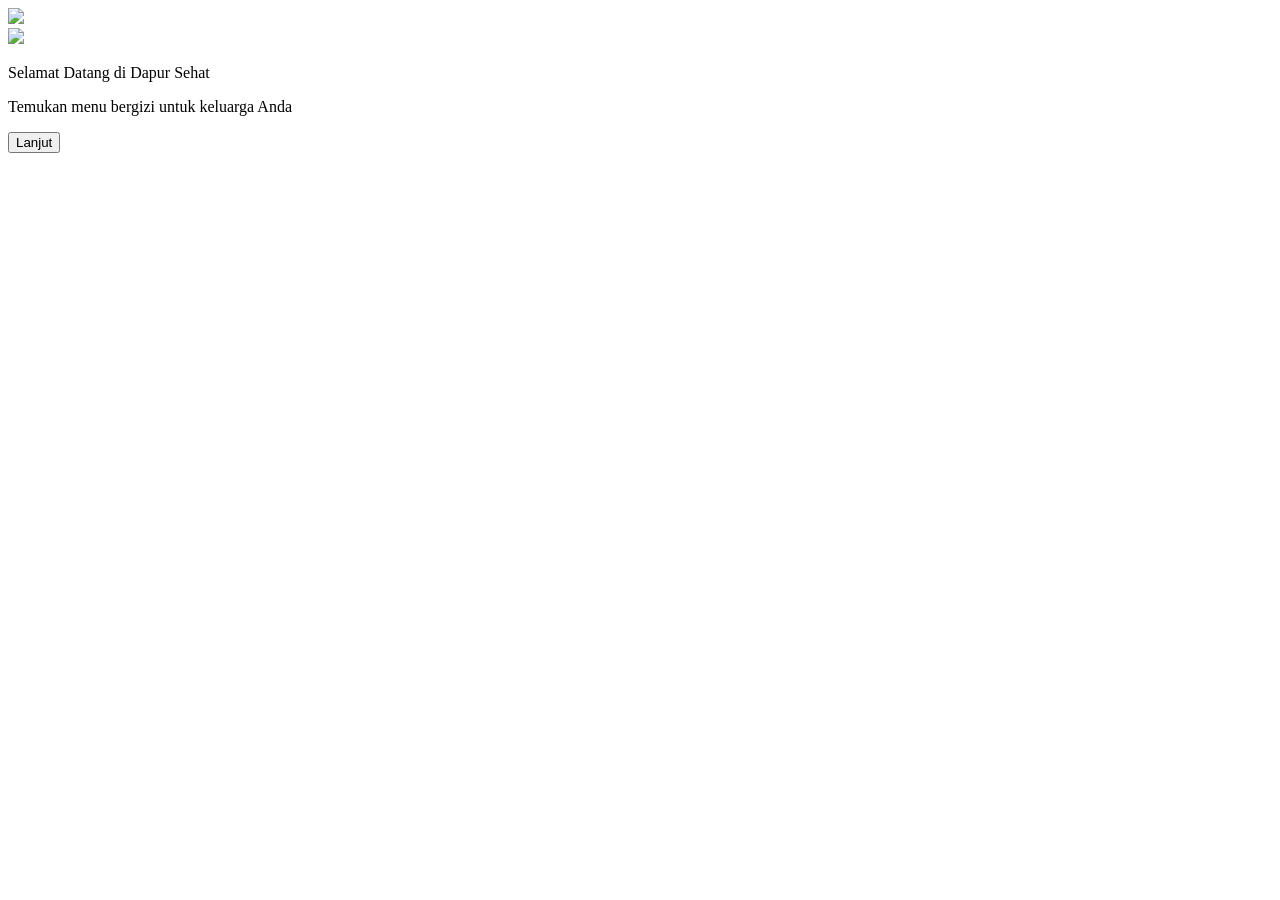
==== index.html @ ae4d4798 "Add files via upload file individu" ====
<!DOCTYPE html>
<html>
<head>
  <title>Selamat Datang - Dapur Sehat</title>
  <link rel="stylesheet" href="css/style.css">
</head>
<body class="landing-bg">

  <header class="bkkbn-header">
    <div class="header-content">
      <img src="assets/logo-bkkbn.png" class="logo-bkkbn">
    </div>
  </header>

  <div class="landing-container">
    <div class="logo-container">
      <img src="assets/logo.png" class="logo-landing">
    </div>

    <div class="welcome-section">
        <p class="subtitle-highlight">Selamat Datang di Dapur Sehat</p>
        <p class="subtitle-text">Temukan menu bergizi untuk keluarga Anda</p>
    </div>

    <button class="btn-lanjut" onclick="window.location.href='home.html'">
      Lanjut
    </button>
  </div>

</body>
</html>
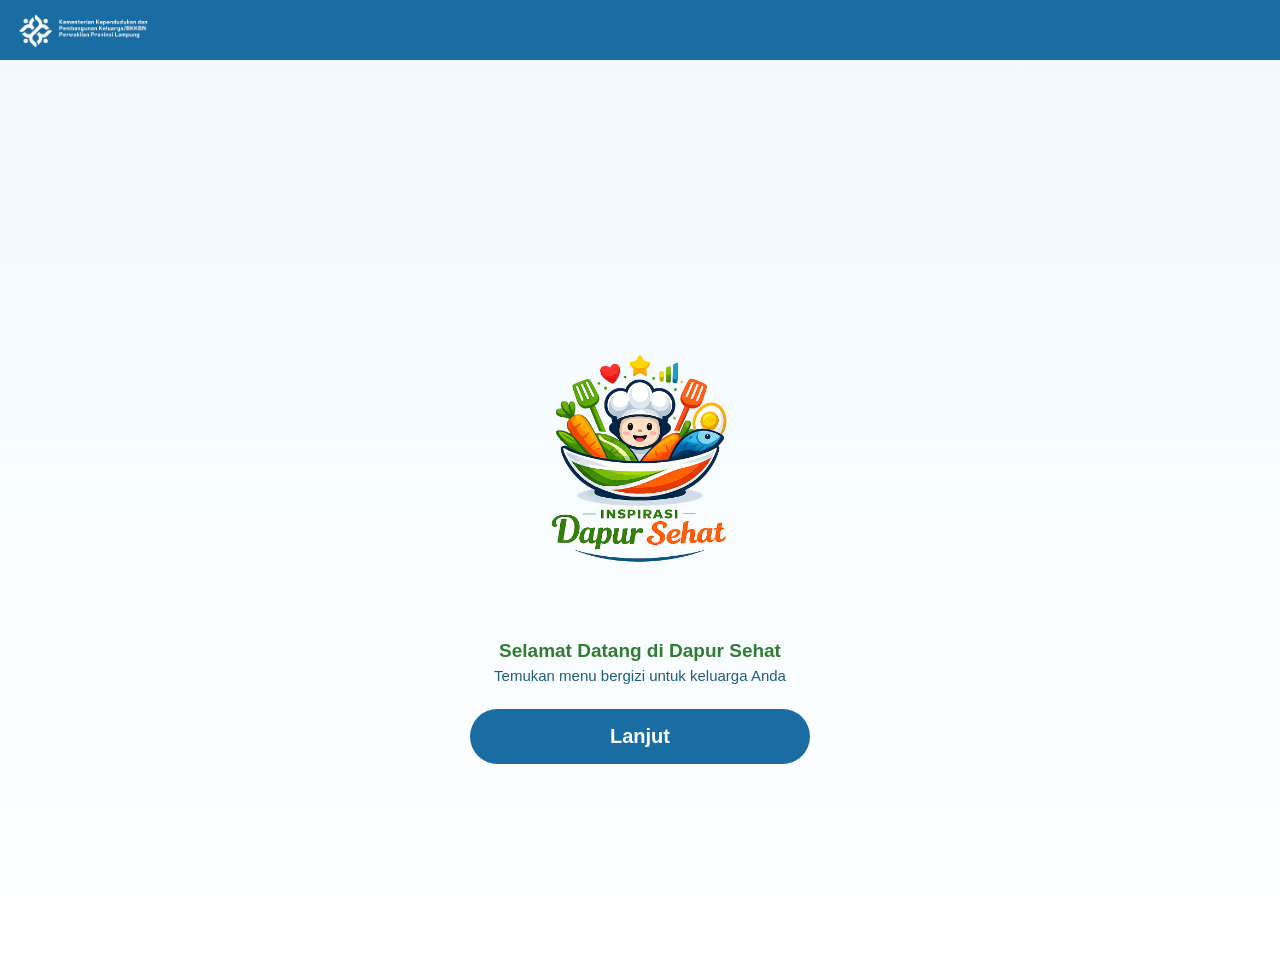
==== commit 53694418: "Update index.html" ====
--- a/index.html
+++ b/index.html
@@ -3,6 +3,9 @@
 <head>
   <title>Selamat Datang - Dapur Sehat</title>
   <link rel="stylesheet" href="css/style.css">
+  <!-- PWA -->
+  <link rel="manifest" href="manifest.json">
+  <meta name="theme-color" content="#4CAF50">
 </head>
 <body class="landing-bg">
 
@@ -26,6 +29,14 @@
       Lanjut
     </button>
   </div>
+  
+  <!-- Service Worker -->
+  <script>
+  if ("serviceWorker" in navigator) {
+    navigator.serviceWorker.register("service-worker.js")
+      .then(() => console.log("Service Worker Registered"));
+  }
+  </script>
 
 </body>
-</html>+</html>
--- a/css/style.css
+++ b/css/style.css
@@ -0,0 +1,709 @@
+body {
+  font-family: Arial, sans-serif;
+  background: linear-gradient(to bottom, #e3f2fd, #ffffff);
+  text-align: center;
+  margin: 0;
+  padding: 0;
+}
+
+/* Logo */
+.logo-container {
+  text-align: center;
+  margin-top: 30px;
+}
+
+.logo {
+  width: 260px;       /* Dibesarkan */
+  display: block;
+  margin: auto;
+}
+
+/* Tulisan Inspirasi */
+.logo-text {
+  font-size: 20px;
+  color: #2c3e50;
+  margin-top: 10px;
+}
+/* Judul */
+h1 {
+  color: #2c3e50;
+  font-size: 38px;
+  margin-top: 5px;
+}
+
+/* Subtitle */
+.subtitle {
+  color: gray;
+  margin-bottom: 20px;
+}
+
+/* Menu Box */
+.menu {
+  background: white;
+  padding: 30px;
+  border-radius: 20px;
+  width: 300px;
+  margin: auto;
+  box-shadow: 0 8px 20px rgba(0,0,0,0.1);
+}
+
+/* Button */
+.menu button {
+  display: block;
+  width: 100%;
+  padding: 15px;
+  margin: 10px 0;
+  border: none;
+  border-radius: 15px;
+  font-size: 18px;
+  cursor: pointer;
+  transition: 0.3s;
+}
+
+/* Button Masak */
+.menu button:nth-child(1) {
+  background: #4CAF50;
+  color: white;
+}
+
+/* Button Stunting */
+.menu button:nth-child(2) {
+  background: #1b7db9;
+  color: white;
+}
+
+/* Hover */
+.menu button:hover {
+  transform: scale(1.05);
+}
+
+/* Footer */
+.footer {
+  margin-top: 40px;
+  color: gray;
+  font-size: 14px;
+}
+
+/* ================= HALAMAN MASAK ================= */
+.masak-bg {
+  background-image: url('../assets/sayur.png');
+  background-size: cover;
+  background-position: center;
+}
+
+.container {
+  text-align: center;
+  padding: 20px;
+}
+
+.bahan-box {
+  background: white;
+  padding: 20px;
+  border-radius: 15px;
+  width: 300px;
+  margin: auto;
+  box-shadow: 0 4px 8px rgba(0,0,0,0.2);
+}
+
+label {
+  display: block;
+  margin: 10px;
+  font-size: 18px;
+}
+
+/* Tombol kembali */
+.btn {
+  margin-top: 20px;
+  padding: 10px 20px;
+  border: none;
+  border-radius: 10px;
+  background: orange;
+  color: white;
+  font-size: 16px;
+  cursor: pointer;
+}
+
+/* ================= HALAMAN STUNTING ================= */
+.stunting-bg {
+  background-image: url('../assets/bg\ gizi.png');
+  background-size: cover;
+  background-position: center;
+  background-repeat: no-repeat;
+}
+
+/* Card Target */
+.card-container {
+  display: grid;
+  grid-template-columns: 1fr 1fr;
+  gap: 15px;
+  margin: 20px;
+}
+
+.card {
+  background: white;
+  padding: 20px;
+  border-radius: 15px;
+  box-shadow: 0 4px 8px rgba(0,0,0,0.2);
+  cursor: pointer;
+}
+
+.card img {
+  width: 90px;
+}
+
+.card:hover {
+  transform: scale(1.05);
+}
+
+/* Info Box */
+#infoBox {
+  background: white;
+  padding: 20px;
+  border-radius: 15px;
+  margin: 20px;
+  display: none;
+}
+
+/* ================= HALAMAN DETAIL GIZI (FIXED & CENTERED) ================= */
+
+/* Layout Grid: Maksimal 3 kolom di desktop & Rata Tengah */
+.detail-grid {
+  display: grid;
+  /* Mengunci lebar kolom agar maksimal 3 per baris di desktop */
+  grid-template-columns: repeat(auto-fit, 320px); 
+  gap: 25px;
+  padding: 20px;
+  max-width: 1100px; /* Membatasi lebar agar tetap 3 kolom di layar lebar */
+  margin: 0 auto;
+  justify-content: center; /* Kunci untuk membuat card rata tengah */
+}
+
+/* Desain Kotak Putih Detail */
+.detail-card {
+  background: white;
+  padding: 25px;
+  border-radius: 20px;
+  box-shadow: 0 4px 15px rgba(0,0,0,0.1);
+  text-align: center;
+  transition: 0.3s;
+  display: flex;
+  flex-direction: column;
+  min-height: 280px; /* Agar tinggi kotak seragam */
+}
+
+.detail-card:hover {
+  transform: translateY(-5px);
+  box-shadow: 0 8px 20px rgba(0,0,0,0.15);
+}
+
+/* Judul Komponen Gizi */
+.card-header {
+  font-size: 22px;
+  font-weight: bold;
+  color: #2c3e50;
+  margin-bottom: 15px;
+  border-bottom: 3px solid #4CAF50;
+  display: block; /* Mengisi lebar kotak */
+  padding-bottom: 10px;
+}
+
+/* Teks keterangan (Kebutuhan Awal, Tambahan & Fungsi) */
+.detail-card p {
+  text-align: left;
+  margin: 6px 0;
+  font-size: 15px;
+  color: #333;
+  line-height: 1.5;
+}
+
+/* Kotak Khusus Contoh Pangan Lokal */
+.pangan-lokal {
+  margin-top: auto; /* Mendorong kotak hijau ke posisi paling bawah kartu */
+  background: #f1f8e9;
+  padding: 12px;
+  border-radius: 12px;
+  font-size: 14px;
+  color: #2e7d32;
+  font-style: italic;
+  text-align: left;
+  border-left: 5px solid #4CAF50;
+}
+
+/* Penyesuaian untuk Layar Kecil (HP) */
+@media (max-width: 700px) {
+  .detail-grid {
+    grid-template-columns: 1fr; /* 1 Kolom penuh di HP */
+    max-width: 350px;
+  }
+}
+
+/* ================= WARNA SUBTITLE BARU ================= */
+
+.welcome-section {
+  margin-top: 10px;
+  margin-bottom: 25px;
+}
+
+/* Baris Pertama: Hijau Tua Segar */
+.subtitle-highlight {
+  color: #2E7D32; 
+  font-weight: bold;
+  font-size: 19px;
+  margin: 0;
+}
+
+/* Baris Kedua: Abu-abu Kebiruan yang Kalem */
+.subtitle-text {
+  color: #1c5e7e;
+  font-size: 15px;
+  margin-top: 5px;
+}
+
+/* ================= TAMPILAN HALAMAN SELAMAT DATANG ================= */
+
+.landing-bg {
+  background: linear-gradient(to bottom, #f0f9ff, #ffffff);
+  height: 100vh;
+  display: flex;
+  justify-content: center;
+  align-items: center;
+  margin: 0;
+}
+
+.landing-container {
+  text-align: center;
+  width: 100%;
+  max-width: 400px;
+}
+
+.logo-landing {
+  width: 280px; /* Ukuran logo lebih besar sedikit agar dominan */
+  margin-bottom: 20px;
+}
+
+.welcome-text h2 {
+  color: #2c3e50;
+  font-size: 22px;
+  margin-bottom: 5px;
+}
+
+.welcome-text p {
+  color: #546e7a;
+  font-size: 16px;
+  margin-bottom: 40px;
+}
+
+/* Tombol Biru Besar "Lanjut" */
+.btn-lanjut {
+  background-color: #1a6da3; /* Warna biru sesuai gambar */
+  color: white;
+  width: 85%; /* Sedikit lebih kecil dari lebar layar */
+  padding: 16px;
+  border: none;
+  border-radius: 50px; /* Sangat bulat */
+  font-size: 20px;
+  font-weight: bold;
+  cursor: pointer;
+  transition: 0.3s;
+}
+
+.btn-lanjut:hover {
+  background-color: #155a8a;
+  transform: scale(1.03);
+}
+
+/* ================= HEADER BKKBN ================= */
+.bkkbn-header {
+  background-color: #1a6da3;
+  width: 100%;
+  height: 60px;              /* ⬅️ tinggi sama semua */
+  display: flex;
+  align-items: center;
+  position: fixed;
+  top: 0;
+  left: 0;
+  z-index: 1000;
+}
+
+.header-content {
+  display: flex;
+  align-items: center;
+  padding-left: 15px;       
+}
+
+.logo-bkkbn {
+  height: 55px;              
+  display: block;
+}
+
+body {
+  margin-top: 70px;
+}
+.header-text p {
+  color: white !important;
+  margin: 0 !important;
+  font-size: 11px !important;
+  text-align: left !important;
+  line-height: 1.2 !important;
+  font-weight: bold;
+  text-transform: uppercase;
+}
+
+/* Biar konten Dapur Sehat tidak tertutup header */
+.landing-bg {
+  padding-top: 80px; 
+}
+
+body {
+  margin-top: 70px;
+}
+
+/* ================= LIST UMUR BALITA ================= */
+.age-list {
+  list-style: none;
+  padding: 0;
+  margin: 10px 0;
+}
+
+.age-list li {
+  font-size: 13px;
+  display: flex;
+  justify-content: space-between;
+  border-bottom: 1px dashed #ddd;
+  padding: 4px 0;
+  color: #555;
+}
+
+.age-list li strong {
+  color: #2e7d32;
+}
+
+/* Container utama - Dibuat lebih ramping */
+.bahan-box {
+  background-color: rgba(103, 137, 161, 0.6); 
+  backdrop-filter: blur(10px);
+  border-radius: 20px; /* Radius sedikit dikecilkan agar lebih tegas */
+  padding: 15px 25px; /* Padding atas-bawah dikecilkan */
+  margin: 10px auto;
+  width: 85%; /* Lebar kotak dikecilkan sedikit */
+  max-width: 950px; /* Batas maksimal lebar dipersempit */
+}
+
+.category-section h3 {
+  color: white;
+  font-size: 18px; /* Ukuran judul dikecilkan */
+  font-weight: bold;
+  margin-bottom: 8px; /* Jarak bawah judul ke isi dirapatkan */
+  margin-top: 10px; /* Jarak antar kategori dirapatkan */
+  text-align: left;
+}
+
+/* Mengatur kolom dan jarak antar item */
+.checkbox-group {
+  display: grid;
+  grid-template-columns: repeat(5, 1fr); 
+  gap: 5px 10px; /* Angka pertama (5px) adalah jarak antar baris (vertikal) */
+  text-align: left;
+  margin-bottom: 15px; /* Jarak antar section dirapatkan */
+}
+
+.checkbox-group label {
+  color: white;
+  font-size: 13px; /* Ukuran tulisan bahan dikecilkan */
+  font-weight: 600;
+  display: flex;
+  align-items: center;
+  cursor: pointer;
+  white-space: nowrap;
+  line-height: 1.2; /* Mengatur tinggi baris agar lebih rapat */
+}
+
+.checkbox-group input[type="checkbox"] {
+  width: 14px; /* Ukuran kotak centang dikecilkan */
+  height: 14px;
+  margin-right: 6px; /* Jarak kotak ke tulisan dirapatkan */
+  cursor: pointer;
+}
+
+/* Responsif untuk layar kecil/HP */
+@media (max-width: 768px) {
+  .bahan-box {
+    width: 95%;
+    padding: 15px;
+  }
+  .checkbox-group {
+    grid-template-columns: repeat(2, 1fr); /* Tetap 2 kolom di HP agar tidak terlalu sesak */
+    gap: 8px;
+  }
+}
+
+#btn-olah {
+    background-color: #007bff; /* Biru sesuai gambar */
+    color: white;
+    padding: 10px 25px;
+    border-radius: 20px;
+    border: none;
+    font-weight: bold;
+    cursor: pointer;
+    box-shadow: 0 4px 6px rgba(0,0,0,0.2);
+    transition: 0.3s;
+}
+
+#btn-olah:hover {
+    background-color: #0056b3;
+    transform: translateY(-2px);
+}
+
+/* ================= TOMBOL KEMBALI BULAT BIRU (FIX) ================= */
+.container {
+    position: relative; /* Wajib ada supaya tombol bisa nempel di pojok */
+}
+
+/* Mengunci tombol agar melayang di layar (tidak ikut geser) */
+/* Mengunci tombol agar melayang di layar (tidak ikut geser) */
+.btn-kembali-atas {
+    position: fixed; 
+    top: 75px;        /* Di bawah header biru BKKBN */
+    left: 20px;       /* Jarak dari sisi kiri layar */
+    
+    /* Desain Lonjong */
+    background-color: #f28509df; 
+    color: white;
+    padding: 10px 25px;
+    border: none;
+    border-radius: 50px; 
+    font-size: 14px;
+    font-weight: bold;
+    cursor: pointer;
+    
+    /* Efek agar selalu di lapisan paling depan */
+    z-index: 9999; 
+    box-shadow: 0 4px 10px rgba(0,0,0,0.3);
+    transition: 0.3s;
+}
+
+.btn-kembali-atas:hover {
+    background-color: #155a8a;
+    transform: scale(1.05);
+}
+
+/* Perbaikan tombol Olah Bahan agar seragam dengan tombol menu utama */
+#btn-olah {
+    background-color: #4CAF50; /* Hijau Masak */
+    color: white;
+    padding: 12px 40px;
+    border: none;
+    border-radius: 50px; /* Lonjong pill-shaped */
+    font-size: 18px;
+    font-weight: bold;
+    cursor: pointer;
+    box-shadow: 0 4px 15px rgba(0,0,0,0.2);
+    transition: 0.3s;
+    margin-top: 20px;
+}
+
+#btn-olah:hover {
+    transform: scale(1.05);
+}
+
+/* Memastikan halaman tidak melompat-lompat */
+html {
+    scroll-behavior: smooth;
+}
+/* --- Tampilan Halaman Hasil Resep --- */
+.container-hasil {
+  padding: 80px 20px 40px;
+  max-width: 1000px;
+  margin: auto;
+  text-align: center;
+}
+
+.judul-hasil {
+  color: #1a6da3;
+  font-size: 22px;
+  margin: 20px 0 40px;
+  line-height: 1.4;
+}
+
+/* Tombol Back Lingkaran Biru */
+.btn-back-circle {
+  background: #1a6da3;
+  color: white;
+  border: none;
+  width: 45px;
+  height: 45px;
+  border-radius: 50%;
+  font-size: 20px;
+  cursor: pointer;
+  float: left;
+}
+
+/* Grid Card */
+.resep-grid {
+  display: grid;
+  grid-template-columns: repeat(auto-fit, minmax(220px, 1fr));
+  gap: 25px;
+  margin-bottom: 40px;
+}
+
+/* Card Biru Eksklusif */
+.card-resep-biru {
+  background: #1a6da3;
+  border-radius: 25px;
+  overflow: hidden;
+  box-shadow: 0 8px 15px rgba(0,0,0,0.2);
+  color: white;
+}
+
+.img-resep {
+  width: 100%;
+  height: 160px;
+  object-fit: cover;
+  border-bottom: 5px solid #ffffff;
+}
+
+.card-isi {
+  padding: 20px;
+}
+
+.card-isi h3 {
+  font-size: 18px;
+  margin-bottom: 15px;
+  min-height: 50px;
+}
+
+.btn-lihat-resep {
+  background: #cbdceb;
+  color: #1a6da3;
+  border: none;
+  padding: 10px 20px;
+  border-radius: 12px;
+  font-weight: bold;
+  cursor: pointer;
+  width: 100%;
+}
+
+/* Tombol Masukan Ulang */
+.btn-ulang-bahan {
+  background: #1a6da3;
+  color: white;
+  padding: 12px 30px;
+  border: none;
+  border-radius: 50px;
+  font-weight: bold;
+  cursor: pointer;
+}
+
+/* ================= HALAMAN DETAIL RESEP (FULL) ================= */
+.card-detail {
+    background: white;
+    border-radius: 25px;
+    overflow: hidden;
+    box-shadow: 0 10px 30px rgba(0,0,0,0.2);
+    margin: 20px auto;
+    max-width: 800px;
+    text-align: left; /* Rata kiri untuk teks instruksi */
+}
+
+.img-detail-full {
+    width: 100%;
+    height: 350px;
+    object-fit: cover;
+    border-bottom: 8px solid #1a6da3;
+}
+
+.content-detail {
+    padding: 30px;
+}
+
+.content-detail h1 {
+    color: #1a6da3;
+    font-size: 28px;
+    margin-top: 0;
+}
+
+/* Grid Gizi agar rapi */
+.info-gizi-grid {
+    display: grid;
+    grid-template-columns: repeat(4, 1fr);
+    gap: 10px;
+    background: #f0f7ff;
+    padding: 20px;
+    border-radius: 15px;
+    margin: 25px 0;
+    text-align: center;
+}
+
+.gizi-item {
+    font-size: 14px;
+    color: #333;
+}
+
+.gizi-item strong {
+    color: #1a6da3;
+    display: block;
+    font-size: 16px;
+    margin-bottom: 5px;
+}
+
+.list-bahan, .list-langkah {
+    padding-left: 20px;
+    line-height: 1.8;
+    color: #444;
+}
+
+.list-bahan li, .list-langkah li {
+    margin-bottom: 10px;
+}
+
+/* Tombol Ulang Bahan di halaman detail */
+.btn-ulang-bahan {
+    background: #1a6da3;
+    color: white;
+    padding: 12px 30px;
+    border: none;
+    border-radius: 50px;
+    font-weight: bold;
+    font-size: 16px;
+    cursor: pointer;
+    box-shadow: 0 4px 10px rgba(0,0,0,0.2);
+    transition: 0.3s;
+}
+
+.btn-ulang-bahan:hover {
+    background: #155a8a;
+    transform: scale(1.05);
+}
+
+.nutrition-table {
+    border-top: 2px solid #333;
+    border-bottom: 2px solid #333;
+    padding: 10px 0;
+    margin-bottom: 15px;
+}
+.nutri-row {
+    display: flex;
+    justify-content: space-between;
+    padding: 5px 0;
+    border-bottom: 1px solid #ddd;
+    font-size: 14px;
+}
+.vitamin-grid {
+    display: grid;
+    grid-template-columns: repeat(3, 1fr);
+    gap: 10px;
+    margin-bottom: 20px;
+}
+.vit-item {
+    background: #f9f9f9;
+    padding: 8px;
+    border-radius: 8px;
+    font-size: 12px;
+    text-align: center;
+    border: 1px solid #eee;
+}
+.vit-item span {
+    display: block;
+    font-weight: bold;
+    color: #1a6da3;
+}
